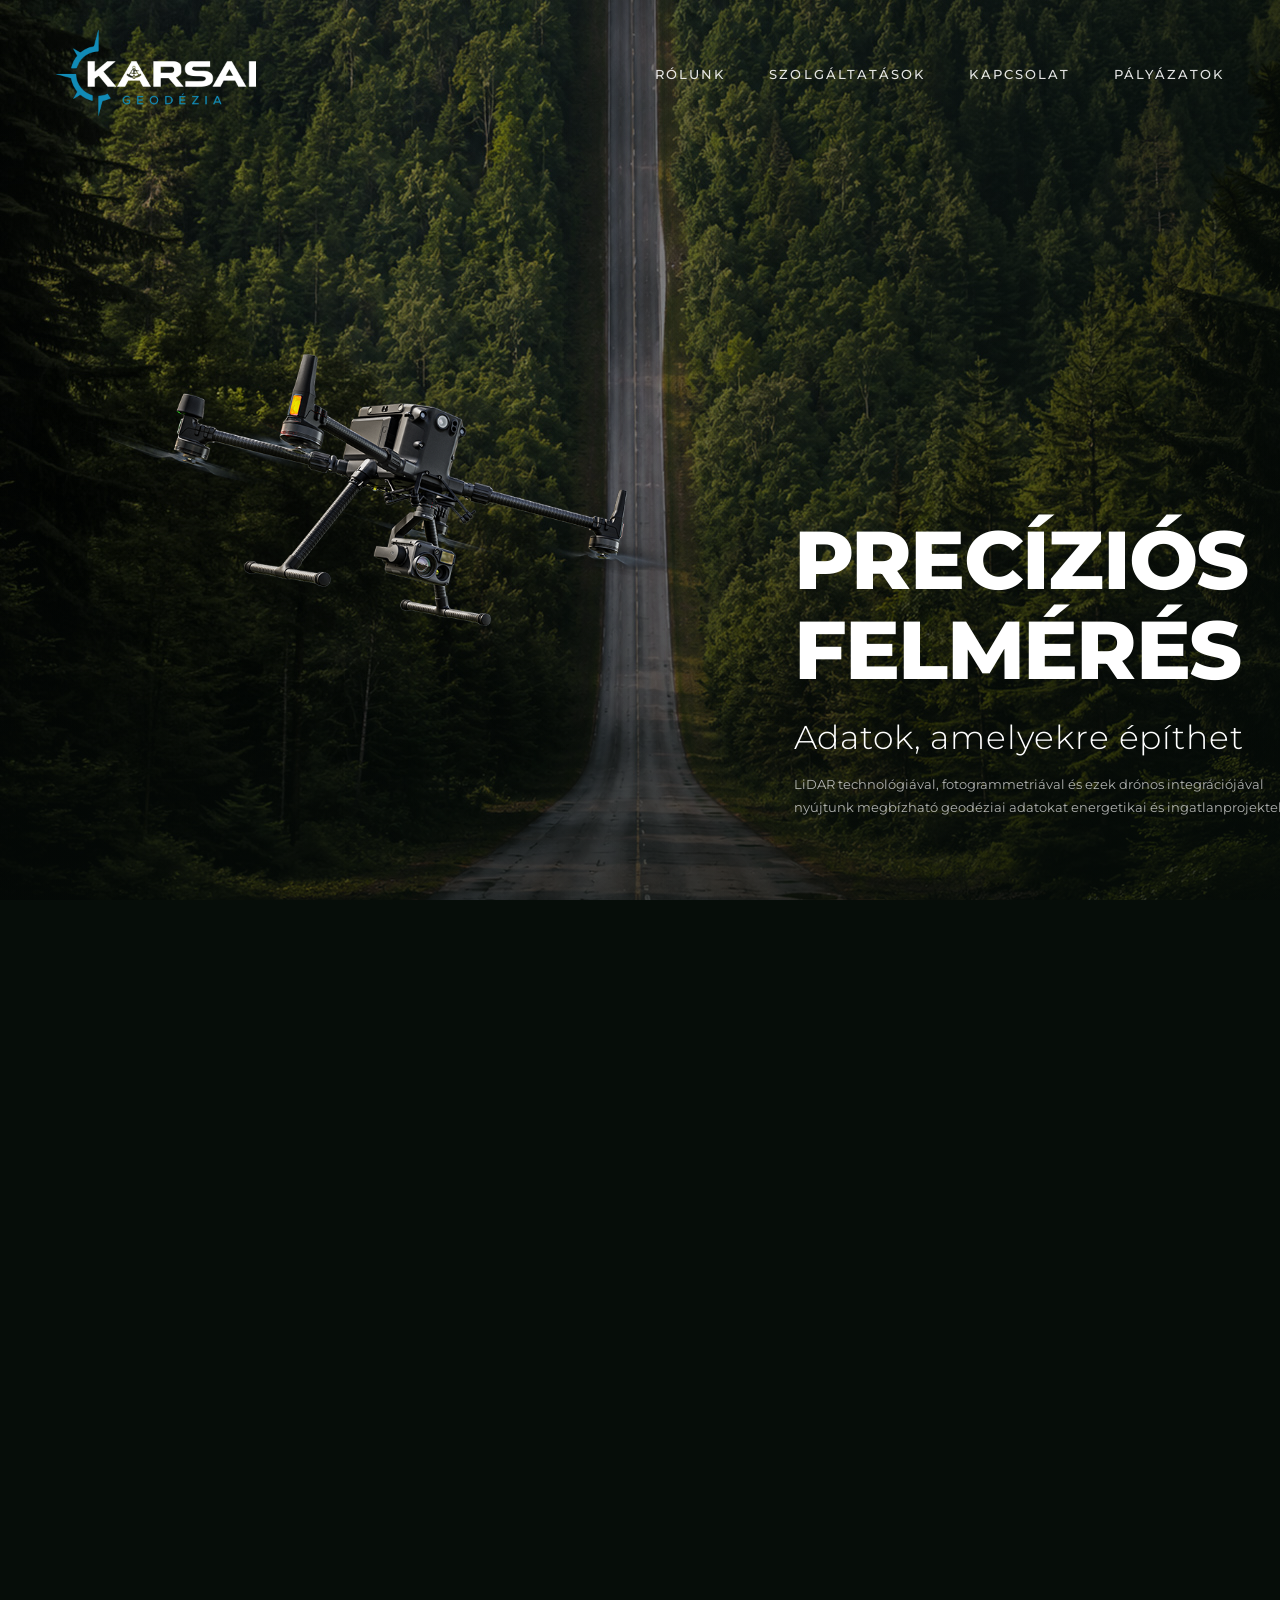
==== index.html @ 7d672187 "Aloldalak, pályázatok oldal és EU infoblokk hozzáadása - 7 szolgáltatási aloldal (klasszikus földmér" ====
<!DOCTYPE html>
<html lang="hu">
<head>
    <meta charset="UTF-8">
    <meta name="viewport" content="width=device-width, initial-scale=1.0">
    <title>KG Geodézia</title>
    <link rel="preconnect" href="https://fonts.googleapis.com">
    <link rel="preconnect" href="https://fonts.gstatic.com" crossorigin>
    <link href="https://fonts.googleapis.com/css2?family=Montserrat:wght@300;400;500;600;700;800;900&display=swap" rel="stylesheet">
    <link rel="stylesheet" href="style.css">
</head>
<body>

<!-- Mobil menü overlay -->
<div id="mobile-menu">
    <ul class="mobile-links">
        <li><a href="#welcome" onclick="closeMenu()">Rólunk</a></li>
        <li><a href="#services" onclick="closeMenu()">Szolgáltatások</a></li>
        <li><a href="#contact" onclick="closeMenu()">Kapcsolat</a></li>
        <li><a href="palyazatok.html" onclick="closeMenu()">Pályázatok</a></li>
    </ul>
    <div class="mobile-menu-line"></div>
</div>

<section id="hero">
    <img src="hero-bg.jpg" alt="Erdei út" class="hero-bg">
    <div class="hero-overlay"></div>

    <!-- Navigáció -->
    <nav id="site-nav">
        <img src="KG-logo-light.png" alt="KG Geodézia" class="logo-img">
        <ul class="nav-links">
            <li><a href="#welcome">Rólunk</a></li>
            <li><a href="#services">Szolgáltatások</a></li>
            <li><a href="#contact">Kapcsolat</a></li>
            <li><a href="palyazatok.html">Pályázatok</a></li>
        </ul>
        <button id="hamburger" aria-label="Menü megnyitása">
            <span></span>
            <span></span>
            <span></span>
        </button>
    </nav>

    <!-- Tartalom -->
    <div class="hero-content">

        <!-- Felül / bal: drón -->
        <div class="hero-left">
            <div class="drone-enter">
                <div class="drone-hover">
                    <img src="dron.png" alt="Geodéziai drón" class="drone-img">
                </div>
            </div>
        </div>

        <!-- Alul / jobb: szöveg -->
        <div class="hero-right">
            <h1 class="hero-title">PRECÍZIÓS<br>FELMÉRÉS</h1>
            <p class="hero-subtitle">Adatok, amelyekre építhet</p>
            <p class="hero-desc">LiDAR technológiával, fotogrammetriával és ezek drónos integrációjával nyújtunk megbízható geodéziai adatokat energetikai és ingatlanprojektekhez</p>
        </div>

    </div>
</section>

<!-- Köszöntő sáv -->
<section id="welcome">
    <div class="welcome-inner">
        <h2 class="welcome-title">Üdvözöljük a Karsai Geodézia Kft. honlapján!</h2>
        <div class="welcome-accent"></div>
        <p class="welcome-subtitle">Pontosság, megbízhatóság, szakértelem a geodézia szolgálatában</p>
        <div class="welcome-cols">
            <div class="welcome-col">
                <p>Cégünk teljes körű geodéziai szolgáltatásokat nyújt magánszemélyek, vállalkozások és önkormányzatok számára. Legyen szó tervezési alaptérkép készítéséről, kitűzési feladatokról, területrendezésről vagy bármilyen földmérési munkáról, tapasztalt szakembereink korszerű eszközparkkal, naprakész szaktudással és kiemelt precizitással állnak ügyfeleink rendelkezésére.</p>
            </div>
            <div class="welcome-col">
                <p>Több éves szakmai tapasztalatunkkal arra törekszünk, hogy minden projekt már az első pillanattól biztos és pontos alapokra épülhessen. Hiszünk a megbízható, átlátható együttműködésben, és abban, hogy a gondosan előkészített geodéziai munka a sikeres beruházások egyik legfontosabb alappillére.</p>
            </div>
        </div>
    </div>
</section>

<!-- Szolgáltatások szekció -->
<section id="services">

    <!-- LiDAR parallax hero -->
    <div class="srv-lidar-hero">
        <div class="srv-inner">
            <span class="srv-label">Szolgáltatásaink</span>
            <h2 class="srv-title">Precíziós adatok,<br>minden projekthez</h2>
            <span class="lidar-badge">
                <svg viewBox="0 0 16 16" width="12" height="12" fill="none" stroke="currentColor" stroke-width="1.5">
                    <circle cx="8" cy="8" r="2" fill="currentColor"/>
                    <path d="M3.5 8 A4.5 4.5 0 0 1 12.5 8" stroke-linecap="round"/>
                    <path d="M1 8 A7 7 0 0 1 15 8" stroke-linecap="round"/>
                </svg>
                Kiemelt technológia
            </span>
            <h3 class="lidar-hero-title">3D LiDAR Szkennelés<br>& Fotogrammetria</h3>
            <div class="lidar-accent"></div>
            <p class="lidar-hero-desc">Drónos és statikus pontfelhő-felvételezéssel, fotogrammetriával korszerű, mérhető és feldolgozható téradatokat állítunk elő — terepi helyszíntől a komplex infrastruktúráig.</p>
        </div>
    </div>

    <!-- 10 LiDAR szolgáltatás -->
    <div class="srv-lidar-items">
        <div class="srv-inner">
            <div class="lidar-items-grid">

                <div class="lidar-item">
                    <span class="lidar-item-icon"><svg viewBox="0 0 20 20" width="20" height="20" fill="none" stroke="currentColor" stroke-width="1.6" stroke-linecap="round" stroke-linejoin="round"><polyline points="1,17 5,8 9,12 13,5 19,17"/><line x1="1" y1="17" x2="19" y2="17"/></svg></span>
                    <div><div class="lidar-item-title">Terepmodellek előállítása</div><div class="lidar-item-desc">Pontfelhőből generált digitális felszín- és terepmodellek tervezési, vízgazdálkodási és napelemes projektekhez.</div></div>
                </div>

                <div class="lidar-item">
                    <span class="lidar-item-icon"><svg viewBox="0 0 20 20" width="20" height="20" fill="none" stroke="currentColor" stroke-width="1.6" stroke-linecap="round" stroke-linejoin="round"><path d="M10 2 L18 6.5 L18 13.5 L10 18 L2 13.5 L2 6.5 Z"/><line x1="10" y1="2" x2="10" y2="18"/><line x1="2" y1="6.5" x2="18" y2="6.5"/></svg></span>
                    <div><div class="lidar-item-title">Térfogatszámítások</div><div class="lidar-item-desc">Kitermelési gödrök, depóniák és töltések pontos mennyiségi kimutatása ismételt drónos felvételezéssel.</div></div>
                </div>

                <div class="lidar-item">
                    <span class="lidar-item-icon"><svg viewBox="0 0 20 20" width="20" height="20" fill="none" stroke="currentColor" stroke-width="1.6" stroke-linecap="round"><line x1="3" y1="4" x2="3" y2="16"/><line x1="17" y1="4" x2="17" y2="16"/><path d="M3 10 C7 5, 13 15, 17 10"/></svg></span>
                    <div><div class="lidar-item-title">Légvezetékek belógásának vizsgálata</div><div class="lidar-item-desc">Tető- és földfelszín felmérés napelemes rendszerekhez</div></div>
                </div>

                <div class="lidar-item">
                    <span class="lidar-item-icon"><svg viewBox="0 0 20 20" width="20" height="20" fill="none" stroke="currentColor" stroke-width="1.6" stroke-linecap="round" stroke-linejoin="round"><path d="M2 18 V8 L10 3 L18 8 V18 H2Z"/><polyline points="7,18 7,12 13,12 13,18"/></svg></span>
                    <div><div class="lidar-item-title">BIM modellek alapjainak szkennelése</div><div class="lidar-item-desc">Épületek és infrastruktúra szkennelése az építési információs modellezéshez szükséges adatokkal.</div></div>
                </div>

                <div class="lidar-item">
                    <span class="lidar-item-icon"><svg viewBox="0 0 20 20" width="20" height="20" fill="none" stroke="currentColor" stroke-width="1.6" stroke-linecap="round"><rect x="2" y="2" width="16" height="16" rx="1"/><line x1="2" y1="10" x2="18" y2="10"/><line x1="10" y1="10" x2="10" y2="18"/></svg></span>
                    <div><div class="lidar-item-title">Beltéri térszkennelés</div><div class="lidar-item-desc">Helyiségek, folyosók és műszaki terek precíz digitális rögzítése felújítási és dokumentációs célokra.</div></div>
                </div>

                <div class="lidar-item">
                    <span class="lidar-item-icon"><svg viewBox="0 0 20 20" width="20" height="20" fill="none" stroke="currentColor" stroke-width="1.6" stroke-linecap="round" stroke-linejoin="round"><polygon points="10,2 18,6.5 10,11 2,6.5"/><polyline points="2,13 10,17.5 18,13"/></svg></span>
                    <div><div class="lidar-item-title">Digitális iker létrehozása</div><div class="lidar-item-desc">Infrastruktúra vagy terepelem virtuális adatmodellje, amely valós állapotát tükrözi folyamatos monitorozáshoz.</div></div>
                </div>

                <div class="lidar-item">
                    <span class="lidar-item-icon"><svg viewBox="0 0 20 20" width="20" height="20" fill="currentColor"><circle cx="4" cy="10" r="1.3"/><circle cx="7" cy="6" r="1.3"/><circle cx="10" cy="13" r="1.3"/><circle cx="13" cy="4" r="1.3"/><circle cx="16" cy="10" r="1.3"/><circle cx="6" cy="15" r="1.3"/><circle cx="15" cy="15" r="1.3"/><circle cx="11" cy="8" r="1.3"/></svg></span>
                    <div><div class="lidar-item-title">Pontfelhők szolgáltatása</div><div class="lidar-item-desc">Nyers és feldolgozott pontfelhő-adatok átadása LAS, LAZ, E57 vagy más szabványos formátumban.</div></div>
                </div>

                <div class="lidar-item">
                    <span class="lidar-item-icon"><svg viewBox="0 0 20 20" width="20" height="20" fill="none" stroke="currentColor" stroke-width="1.6" stroke-linecap="round"><path d="M10 18 V9 C10 4 3 2 3 2 C3 7 10 9 10 9"/><path d="M10 9 C10 4 17 2 17 2 C17 7 10 9 10 9"/></svg></span>
                    <div><div class="lidar-item-title">Kertek, udvarok digitalizálása</div><div class="lidar-item-desc">Kültéri terek részletes 3D digitalizálása kerttervezési és tájrendezési projektek számára.</div></div>
                </div>

                <div class="lidar-item">
                    <span class="lidar-item-icon"><svg viewBox="0 0 20 20" width="20" height="20" fill="none" stroke="currentColor" stroke-width="1.6" stroke-linecap="round"><rect x="2" y="12" width="16" height="6" rx="1"/><line x1="6" y1="12" x2="6" y2="18"/><line x1="10" y1="12" x2="10" y2="18"/><line x1="14" y1="12" x2="14" y2="18"/><circle cx="10" cy="6" r="2.5"/><line x1="10" y1="1" x2="10" y2="3"/><line x1="15.5" y1="3" x2="14" y2="4.5"/><line x1="4.5" y1="3" x2="6" y2="4.5"/></svg></span>
                    <div><div class="lidar-item-title">Klasszikus földmérési szolgáltatások</div><div class="lidar-item-desc">Tetőgeometria és dőlésszög-analízis napelemes rendszer optimális elhelyezéséhez és beépíthetőségi vizsgálathoz.</div></div>
                </div>

                <div class="lidar-item">
                    <span class="lidar-item-icon"><svg viewBox="0 0 20 20" width="20" height="20" fill="none" stroke="currentColor" stroke-width="1.6" stroke-linecap="round"><rect x="2" y="2" width="7" height="7"/><rect x="11" y="2" width="7" height="7"/><rect x="2" y="11" width="7" height="7"/><rect x="11" y="11" width="7" height="7"/></svg></span>
                    <div><div class="lidar-item-title">Fotogrammetriai ortomozaikok</div><div class="lidar-item-desc">Légifelvételekből készített georeferált, nagy felbontású ortofotó-mozaikok terepi és tervezési alkalmazásokhoz.</div></div>
                </div>

            </div>
        </div>
    </div>

    <!-- Klasszikus földmérési szolgáltatások -->
    <div class="srv-classic">
        <div class="srv-inner">
            <div class="classic-header">
                <h3 class="classic-title">Klasszikus földmérési szolgáltatások</h3>
            </div>
            <div class="classic-grid">
                <a href="tervezesi-alapterkep.html" class="classic-card"><div class="classic-card-num">01</div><div class="classic-card-title">Tervezési alaptérkép készítése</div></a>
                <a href="foldmeresi-vazrajzok.html" class="classic-card"><div class="classic-card-num">02</div><div class="classic-card-title">Földmérési vázrajzok készítése</div></a>
                <a href="megvalosulasi-terkepek.html" class="classic-card"><div class="classic-card-num">03</div><div class="classic-card-title">Megvalósulási térképek készítése</div></a>
                <a href="mernokgeodezia.html" class="classic-card"><div class="classic-card-num">04</div><div class="classic-card-title">Mérnökgeodézia</div></a>
                <a href="kozmuvek-kituzes.html" class="classic-card"><div class="classic-card-num">05</div><div class="classic-card-title">Közművek kitűzése, felmérése</div></a>
                <a href="utak-kituzes.html" class="classic-card"><div class="classic-card-num">06</div><div class="classic-card-title">Utak kitűzése</div></a>
                <a href="alapponthalo.html" class="classic-card"><div class="classic-card-num">07</div><div class="classic-card-title">Geodéziai alapponthálózatok létesítése</div></a>
            </div>
        </div>
    </div>

</section>

<!-- Kapcsolat szekció -->
<section id="contact">

    <div class="contact-top">
        <div class="contact-inner">

            <!-- Bal: szöveges rész -->
            <div class="contact-text">
                <span class="contact-label">Kapcsolat</span>
                <h2 class="contact-title">Keressen minket<br>bizalommal!</h2>
                <p class="contact-lead">Legyen szó egyszerű kérdésről vagy összetett geodéziai feladatról — szakembereink készséggel állnak rendelkezésére. Minden megkeresésre személyesen válaszolunk.</p>
                <div class="contact-details">
                    <div class="contact-detail-item">
                        <span class="contact-detail-icon">
                            <svg viewBox="0 0 20 20" width="18" height="18" fill="none" stroke="currentColor" stroke-width="1.6" stroke-linecap="round" stroke-linejoin="round">
                                <path d="M6.5 2H4a2 2 0 0 0-2 2v.5C2 12 8 18 15.5 18H16a2 2 0 0 0 2-2v-2.5a.5.5 0 0 0-.5-.5l-3.5-1a.5.5 0 0 0-.5.1l-1.6 1.6a11 11 0 0 1-4.6-4.6L9 7.5a.5.5 0 0 0 .1-.5L8 3.5A.5.5 0 0 0 7.5 3L6.5 2z"/>
                            </svg>
                        </span>
                        <div>
                            <div class="contact-detail-label">Telefon</div>
                            <div class="contact-detail-value">
                                Karsai István: <a href="tel:+36303032909" style="color:inherit;text-decoration:none;">+36 30 303 2909</a><br>
                                Ifj. Karsai István: <a href="tel:+36303694710" style="color:inherit;text-decoration:none;">+36 30 369 4710</a>
                            </div>
                        </div>
                    </div>
                    <div class="contact-detail-item">
                        <span class="contact-detail-icon">
                            <svg viewBox="0 0 20 20" width="18" height="18" fill="none" stroke="currentColor" stroke-width="1.6" stroke-linecap="round" stroke-linejoin="round">
                                <path d="M10 2C7.2 2 5 4.2 5 7c0 4.5 5 11 5 11s5-6.5 5-11c0-2.8-2.2-5-5-5z"/>
                                <circle cx="10" cy="7" r="1.8"/>
                            </svg>
                        </span>
                        <div>
                            <div class="contact-detail-label">Cím</div>
                            <div class="contact-detail-value">4400 Nyíregyháza,<br>Budai Nagy Antal utca 19.</div>
                        </div>
                    </div>
                    <div class="contact-detail-item">
                        <span class="contact-detail-icon">
                            <svg viewBox="0 0 20 20" width="18" height="18" fill="none" stroke="currentColor" stroke-width="1.6" stroke-linecap="round" stroke-linejoin="round">
                                <rect x="2" y="4" width="16" height="13" rx="2"/>
                                <polyline points="2,4 10,12 18,4"/>
                            </svg>
                        </span>
                        <div>
                            <div class="contact-detail-label">E-mail</div>
                            <div class="contact-detail-value">karsai.geodezia@gmail.com</div>
                        </div>
                    </div>
                </div>
            </div>

            <!-- Jobb: form -->
            <div class="contact-form-wrap">
                <form class="contact-form" id="contactForm" novalidate>
                    <div class="form-group">
                        <label for="contactName">Neve</label>
                        <input type="text" id="contactName" name="name" placeholder="Kovács János" required>
                    </div>
                    <div class="form-group">
                        <label for="contactEmail">E-mail cím</label>
                        <input type="email" id="contactEmail" name="email" placeholder="kovacs@email.hu" required>
                    </div>
                    <div class="form-group">
                        <label for="contactMessage">Üzenet</label>
                        <textarea id="contactMessage" name="message" rows="5" placeholder="Írja le kérdését vagy feladatát röviden…" required></textarea>
                    </div>
                    <button type="submit" class="form-submit">
                        <span class="form-submit-text">Üzenet küldése</span>
                        <svg viewBox="0 0 20 20" width="16" height="16" fill="none" stroke="currentColor" stroke-width="2" stroke-linecap="round" stroke-linejoin="round">
                            <line x1="3" y1="10" x2="17" y2="10"/>
                            <polyline points="12,5 17,10 12,15"/>
                        </svg>
                    </button>
                    <div class="form-success" id="formSuccess">
                        <svg viewBox="0 0 20 20" width="20" height="20" fill="none" stroke="#1F92BB" stroke-width="2" stroke-linecap="round" stroke-linejoin="round">
                            <circle cx="10" cy="10" r="8"/>
                            <polyline points="6,10 9,13 14,7"/>
                        </svg>
                        Köszönjük! Hamarosan felvesszük Önnel a kapcsolatot.
                    </div>
                </form>
            </div>

        </div>
    </div>

    <!-- Teljes szélességű térkép -->
    <div class="contact-map">
        <iframe
            src="https://maps.google.com/maps?q=Budai+Nagy+Antal+utca+19,+Ny%C3%ADregyh%C3%A1za+4400&hl=hu&z=16&output=embed"
            width="100%"
            height="420"
            style="border:0;"
            allowfullscreen=""
            loading="lazy"
            referrerpolicy="no-referrer-when-downgrade"
            title="Karsai Geodézia helyszín">
        </iframe>
    </div>

</section>

<script>
    const hamburger = document.getElementById('hamburger');
    const menu = document.getElementById('mobile-menu');

    hamburger.addEventListener('click', () => {
        const isOpen = menu.classList.contains('open');
        if (isOpen) {
            closeMenu();
        } else {
            menu.classList.add('open');
            hamburger.classList.add('open');
            hamburger.setAttribute('aria-label', 'Menü bezárása');
            document.body.style.overflow = 'hidden';
        }
    });

    function closeMenu() {
        menu.classList.remove('open');
        hamburger.classList.remove('open');
        hamburger.setAttribute('aria-label', 'Menü megnyitása');
        document.body.style.overflow = '';
    }

    // Scroll-triggered animáció a welcome sávhoz
    const welcomeSection = document.getElementById('welcome');
    const observer = new IntersectionObserver((entries) => {
        entries.forEach(entry => {
            if (entry.isIntersecting) {
                entry.target.classList.add('is-visible');
                observer.unobserve(entry.target);
            }
        });
    }, { threshold: 0.15 });

    observer.observe(welcomeSection);

    // Services szekció observer
    const servicesSection = document.getElementById('services');
    const servicesObserver = new IntersectionObserver((entries) => {
        entries.forEach(entry => {
            if (entry.isIntersecting) {
                entry.target.classList.add('is-visible');
                servicesObserver.unobserve(entry.target);
            }
        });
    }, { threshold: 0.08 });
    servicesObserver.observe(servicesSection);

    // LiDAR items observer
    const lidarItems = servicesSection.querySelector('.srv-lidar-items');
    const lidarObserver = new IntersectionObserver((entries) => {
        entries.forEach(entry => {
            if (entry.isIntersecting) {
                entry.target.classList.add('is-visible');
                lidarObserver.unobserve(entry.target);
            }
        });
    }, { threshold: 0.1 });
    lidarObserver.observe(lidarItems);

    // Klasszikus szolgáltatások observer
    const srvClassic = servicesSection.querySelector('.srv-classic');
    const classicObserver = new IntersectionObserver((entries) => {
        entries.forEach(entry => {
            if (entry.isIntersecting) {
                entry.target.classList.add('is-visible');
                classicObserver.unobserve(entry.target);
            }
        });
    }, { threshold: 0.15 });
    classicObserver.observe(srvClassic);

    // Kapcsolat szekció observer
    const contactSection = document.getElementById('contact');
    const contactObserver = new IntersectionObserver((entries) => {
        entries.forEach(entry => {
            if (entry.isIntersecting) {
                entry.target.classList.add('is-visible');
                contactObserver.unobserve(entry.target);
            }
        });
    }, { threshold: 0.1 });
    contactObserver.observe(contactSection);

    // Form küldés
    document.getElementById('contactForm').addEventListener('submit', function(e) {
        e.preventDefault();
        const btn = this.querySelector('.form-submit');
        btn.disabled = true;
        btn.querySelector('.form-submit-text').textContent = 'Küldés…';
        setTimeout(() => {
            this.querySelector('#formSuccess').classList.add('show');
            btn.style.display = 'none';
        }, 600);
    });
</script>

<!-- Footer -->

<!-- Kedvezményezetti infoblokk -->
<div class="eu-infoblokk-sav">
    <div class="eu-infoblokk-inner">
        <a href="https://palyazat.gov.hu" target="_blank" rel="noopener noreferrer">
            <img src="kedvezmenyezetti-infoblokk-keretes.jpg" alt="Széchenyi Terv Plusz – Kedvezményezetti infoblokk">
        </a>
        <div class="eu-infoblokk-data">
            <div class="eu-infoblokk-row">
                <span class="eu-infoblokk-row-label">Kedvezményezett neve</span>
                <span class="eu-infoblokk-row-value">KARSAI GEODÉZIA Korlátolt Felelősségű Társaság</span>
            </div>
            <div class="eu-infoblokk-row">
                <span class="eu-infoblokk-row-label">Projekt címe</span>
                <span class="eu-infoblokk-row-value">„Vállalkozásfejlesztés geodézia területen"</span>
            </div>
            <div class="eu-infoblokk-row">
                <span class="eu-infoblokk-row-label">Szerződött támogatás összege</span>
                <span class="eu-infoblokk-row-value">7 220 570 Ft</span>
            </div>
            <div class="eu-infoblokk-row">
                <span class="eu-infoblokk-row-label">Tervezett befejezési dátum</span>
                <span class="eu-infoblokk-row-value">2026. december 31.</span>
            </div>
            <div class="eu-infoblokk-row">
                <span class="eu-infoblokk-row-label">Projekt azonosító száma</span>
                <span class="eu-infoblokk-row-value">GINOP_PLUSZ-1.2.4-25-2025-00905</span>
            </div>
        </div>
        <a href="palyazatok.html" class="eu-infoblokk-btn">
            További információk a projektről
        </a>
    </div>
</div>
<footer id="site-footer">
    <div class="footer-main">
        <div class="footer-inner">

            <!-- Logó + tagline -->
            <div class="footer-brand">
                <img src="KG-logo-light.png" alt="KG Geodézia" class="footer-logo">
                <p class="footer-tagline">Precíziós geodéziai szolgáltatások<br>megbízható szakértelemmel.</p>
                <div class="footer-accent-line"></div>
            </div>

            <!-- Navigáció -->
            <div class="footer-col">
                <h4 class="footer-col-title">Oldalak</h4>
                <ul class="footer-nav">
                    <li><a href="#welcome">Rólunk</a></li>
                    <li><a href="#services">Szolgáltatások</a></li>
                    <li><a href="#contact">Kapcsolat</a></li>
                    <li><a href="palyazatok.html">Pályázatok</a></li>
                </ul>
            </div>

            <!-- Kapcsolat -->
            <div class="footer-col">
                <h4 class="footer-col-title">Elérhetőség</h4>
                <ul class="footer-contact-list">
                    <li>
                        <svg viewBox="0 0 18 18" width="14" height="14" fill="none" stroke="currentColor" stroke-width="1.6" stroke-linecap="round" stroke-linejoin="round">
                            <path d="M9 2C6.5 2 4.5 4 4.5 6.5c0 4 4.5 9.5 4.5 9.5s4.5-5.5 4.5-9.5C13.5 4 11.5 2 9 2z"/>
                            <circle cx="9" cy="6.5" r="1.5"/>
                        </svg>
                        <span>4400 Nyíregyháza,<br>Budai Nagy Antal u. 19.</span>
                    </li>
                    <li>
                        <svg viewBox="0 0 18 18" width="14" height="14" fill="none" stroke="currentColor" stroke-width="1.6" stroke-linecap="round" stroke-linejoin="round">
                            <rect x="2" y="4" width="14" height="11" rx="2"/>
                            <polyline points="2,4 9,11 16,4"/>
                        </svg>
                        <span>karsai.geodezia@gmail.com</span>
                    </li>
                </ul>
            </div>

        </div>
    </div>

    <!-- Copyright sáv -->
    <div class="footer-bottom">
        <div class="footer-inner">
            <span class="footer-copy">© 2026 Karsai Geodézia Kft. Minden jog fenntartva.</span>
            <span class="footer-copy-right">Precíziós mérés — megbízható eredmény</span>
        </div>
    </div>
</footer>

</body>
</html>
---- style.css ----
/* ============================================================
   KG Geodézia — style.css
   ID-alapú CSS scoping, expanded stílus
   ============================================================ */


/* ─── RESET & GLOBAL ─── */

*,
*::before,
*::after {
    box-sizing: border-box;
    margin: 0;
    padding: 0;
}

:root {
    --teal: #2496be;
    --white: #ffffff;
    --dark: #060d09;
}

html,
body {
    height: 100%;
    font-family: 'Montserrat', sans-serif;
    overflow-x: hidden;
    background: var(--dark);
}


/* ============================================================
   #mobile-menu
   ============================================================ */

#mobile-menu {
    position: fixed;
    inset: 0;
    z-index: 90;
    background: #152950;
    backdrop-filter: blur(16px);
    -webkit-backdrop-filter: blur(16px);
    display: flex;
    flex-direction: column;
    align-items: center;
    justify-content: center;
    transform: translateY(-100%);
    transition: transform 0.6s cubic-bezier(0.16, 1, 0.3, 1);
    pointer-events: none;
}

#mobile-menu.open {
    transform: translateY(0);
    pointer-events: auto;
}

#mobile-menu .mobile-links {
    list-style: none;
    text-align: center;
}

#mobile-menu .mobile-links li {
    opacity: 0;
    transform: translateY(22px);
    transition: opacity 0.45s ease,
                transform 0.45s cubic-bezier(0.16, 1, 0.3, 1);
}

#mobile-menu.open .mobile-links li:nth-child(1) {
    opacity: 1;
    transform: translateY(0);
    transition-delay: 0.22s;
}

#mobile-menu.open .mobile-links li:nth-child(2) {
    opacity: 1;
    transform: translateY(0);
    transition-delay: 0.32s;
}

#mobile-menu.open .mobile-links li:nth-child(3) {
    opacity: 1;
    transform: translateY(0);
    transition-delay: 0.42s;
}

#mobile-menu .mobile-links a {
    display: block;
    color: var(--white);
    text-decoration: none;
    font-size: 32px;
    font-weight: 700;
    letter-spacing: 0.08em;
    text-transform: uppercase;
    padding: 18px 0;
    transition: color 0.2s;
}

#mobile-menu .mobile-links a:hover {
    color: var(--teal);
}

#mobile-menu .mobile-menu-line {
    width: 40px;
    height: 2px;
    background: var(--teal);
    margin: 32px auto 0;
    opacity: 0;
    transform: scaleX(0);
    transition: opacity 0.3s,
                transform 0.5s cubic-bezier(0.16, 1, 0.3, 1);
    transition-delay: 0.52s;
}

#mobile-menu.open .mobile-menu-line {
    opacity: 1;
    transform: scaleX(1);
}


/* ============================================================
   #site-nav
   ============================================================ */

#site-nav {
    position: absolute;
    top: 0;
    left: 0;
    right: 0;
    z-index: 100;
    display: flex;
    align-items: center;
    justify-content: space-between;
    padding: 30px 56px;
}

#site-nav .logo-img {
    width: 200px;
    height: auto;
    display: block;
    position: relative;
    z-index: 110;
}

#site-nav .nav-links {
    list-style: none;
    display: flex;
    gap: 44px;
}

#site-nav .nav-links a {
    color: var(--white);
    text-decoration: none;
    font-weight: 500;
    font-size: 13px;
    letter-spacing: 0.16em;
    text-transform: uppercase;
    opacity: 0.88;
    transition: opacity 0.25s, color 0.25s;
    position: relative;
}

#site-nav .nav-links a::after {
    content: '';
    position: absolute;
    left: 0;
    right: 0;
    bottom: -4px;
    height: 1.5px;
    background: var(--teal);
    transform: scaleX(0);
    transform-origin: left;
    transition: transform 0.3s cubic-bezier(0.22, 1, 0.36, 1);
}

#site-nav .nav-links a:hover {
    opacity: 1;
}

#site-nav .nav-links a:hover::after {
    transform: scaleX(1);
}

#hamburger {
    display: none;
    flex-direction: column;
    justify-content: center;
    width: 36px;
    height: 36px;
    cursor: pointer;
    background: none;
    border: none;
    padding: 4px;
    position: relative;
    z-index: 110;
}

#hamburger span {
    display: block;
    width: 28px;
    height: 2px;
    background: var(--white);
    border-radius: 2px;
    transition: transform 0.38s cubic-bezier(0.22, 1, 0.36, 1),
                opacity 0.25s ease;
    transform-origin: center;
}

#hamburger span:nth-child(1) {
    margin-bottom: 7px;
}

#hamburger span:nth-child(3) {
    margin-top: 7px;
}

#hamburger.open span:nth-child(1) {
    transform: translateY(9px) rotate(45deg);
}

#hamburger.open span:nth-child(2) {
    opacity: 0;
    transform: scaleX(0.3);
}

#hamburger.open span:nth-child(3) {
    transform: translateY(-9px) rotate(-45deg);
}


/* ============================================================
   #hero
   ============================================================ */

#hero {
    position: relative;
    width: 100%;
    height: 100vh;
    min-height: 600px;
    overflow: hidden;
}

#hero .hero-bg {
    position: absolute;
    inset: 0;
    width: 100%;
    height: 100%;
    object-fit: cover;
    object-position: center 25%;
}

#hero .hero-overlay {
    position: absolute;
    inset: 0;
    background:
        linear-gradient(
            to bottom,
            rgba(6, 13, 9, 0.15) 0%,
            rgba(6, 13, 9, 0.10) 55%,
            rgba(6, 13, 9, 0.55) 100%
        ),
        linear-gradient(
            to right,
            rgba(6, 13, 9, 0.20) 0%,
            rgba(6, 13, 9, 0.30) 40%,
            rgba(6, 13, 9, 0.62) 100%
        );
}

#hero .hero-content {
    position: absolute;
    inset: 0;
    display: flex;
    align-items: stretch;
}

#hero .hero-left {
    flex: 0 0 50%;
    display: flex;
    align-items: center;
    padding: 80px 24px 0 56px;
}

#hero .drone-enter {
    animation: droneSlideIn 1.4s cubic-bezier(0.16, 1, 0.3, 1) 0.5s both;
}

#hero .drone-hover {
    animation: droneFloat 7s ease-in-out 1.9s infinite;
}

#hero .drone-img {
    width: clamp(380px, 52vw, 720px);
    display: block;
    filter: drop-shadow(0 30px 60px rgba(0, 0, 0, 0.65));
}

#hero .hero-right {
    flex: 0 0 50%;
    display: flex;
    flex-direction: column;
    justify-content: flex-end;
    padding: 0 56px clamp(48px, 9vh, 100px) 48px;
}

#hero .hero-title {
    font-size: clamp(50px, 6.4vw, 92px);
    font-weight: 800;
    line-height: 1.1;
    letter-spacing: -0.02em;
    color: var(--white);
    text-transform: uppercase;
    margin-bottom: 22px;
    animation: textFadeUp 0.85s cubic-bezier(0.16, 1, 0.3, 1) 0.3s both;
}

#hero .hero-subtitle {
    font-size: clamp(22px, 2.6vw, 36px);
    font-weight: 300;
    color: var(--white);
    letter-spacing: 0.025em;
    margin-bottom: 16px;
    animation: textFadeUp 0.85s cubic-bezier(0.16, 1, 0.3, 1) 0.52s both;
}

#hero .hero-desc {
    font-size: 13px;
    font-weight: 400;
    line-height: 1.78;
    color: rgba(255, 255, 255, 0.68);
    max-width: 520px;
    animation: textFadeUp 0.85s cubic-bezier(0.16, 1, 0.3, 1) 0.74s both;
}


/* ─── KEYFRAMES ─── */

@keyframes droneSlideIn {
    from {
        opacity: 0;
        transform: translateX(-110px) translateY(24px);
    }
    to {
        opacity: 1;
        transform: translateX(0) translateY(0);
    }
}

@keyframes droneSlideInTop {
    from {
        opacity: 0;
        transform: translateY(-90px);
    }
    to {
        opacity: 1;
        transform: translateY(0);
    }
}

@keyframes droneFloat {
    0%   { transform: translateY(0px)   rotate(0deg)    scale(1.000); }
    14%  { transform: translateY(-11px) rotate(-1.1deg) scale(1.007); }
    32%  { transform: translateY(-19px) rotate(0.4deg)  scale(1.004); }
    50%  { transform: translateY(-9px)  rotate(1.2deg)  scale(0.996); }
    68%  { transform: translateY(-16px) rotate(-0.6deg) scale(1.003); }
    85%  { transform: translateY(-6px)  rotate(0.8deg)  scale(0.998); }
    100% { transform: translateY(0px)   rotate(0deg)    scale(1.000); }
}

@keyframes textFadeUp {
    from {
        opacity: 0;
        transform: translateY(30px);
    }
    to {
        opacity: 1;
        transform: translateY(0);
    }
}

@keyframes textFadeUpMobile {
    from {
        opacity: 0;
        transform: translateY(40px);
    }
    to {
        opacity: 1;
        transform: translateY(0);
    }
}


/* ============================================================
   #welcome
   ============================================================ */

#welcome {
    background: #ffffff;
    padding: 96px 56px;
}

#welcome .welcome-inner {
    max-width: 1160px;
    margin: 0 auto;
}

#welcome .welcome-title {
    font-size: clamp(26px, 3.2vw, 46px);
    font-weight: 800;
    color: #1D3461;
    line-height: 1.15;
    letter-spacing: -0.01em;
    margin-bottom: 28px;
    clip-path: inset(0 100% 0 0);
    transition: clip-path 1.1s cubic-bezier(0.16, 1, 0.3, 1) 0.1s;
}

#welcome .welcome-accent {
    height: 3px;
    background: #1F92BB;
    width: 0;
    margin-bottom: 28px;
    border-radius: 2px;
    transition: width 0.9s cubic-bezier(0.16, 1, 0.3, 1) 0.55s;
}

#welcome .welcome-subtitle {
    font-size: clamp(15px, 1.5vw, 20px);
    font-weight: 500;
    color: #1F92BB;
    letter-spacing: 0.02em;
    line-height: 1.5;
    margin-bottom: 52px;
    opacity: 0;
    transform: translateY(22px);
    transition: opacity 0.8s ease 0.7s,
                transform 0.8s cubic-bezier(0.16, 1, 0.3, 1) 0.7s;
}

#welcome .welcome-cols {
    display: grid;
    grid-template-columns: 1fr 1fr;
    gap: 56px;
}

#welcome .welcome-col {
    opacity: 0;
    transition: opacity 0.9s ease,
                transform 0.9s cubic-bezier(0.16, 1, 0.3, 1);
}

#welcome .welcome-col:nth-child(1) {
    transform: translateX(-40px);
    transition-delay: 0.85s;
}

#welcome .welcome-col:nth-child(2) {
    transform: translateX(40px);
    transition-delay: 1.0s;
}

#welcome .welcome-col p {
    font-size: 15px;
    font-weight: 400;
    line-height: 1.85;
    color: #1D3461;
}

#welcome.is-visible .welcome-title {
    clip-path: inset(0 0% 0 0);
}

#welcome.is-visible .welcome-accent {
    width: 72px;
}

#welcome.is-visible .welcome-subtitle {
    opacity: 1;
    transform: translateY(0);
}

#welcome.is-visible .welcome-col {
    opacity: 1;
    transform: translateX(0);
}


/* ============================================================
   RESZPONZÍV
   ============================================================ */

@media (max-width: 760px) {

    /* Nav */
    #site-nav {
        padding: 22px 24px;
        z-index: 100;
    }

    #site-nav .logo-img {
        width: 150px;
    }

    #site-nav .nav-links {
        display: none;
    }

    #hamburger {
        display: flex;
    }

    /* Hero overlay */
    #hero .hero-overlay {
        background:
            linear-gradient(
                to bottom,
                rgba(6, 13, 9, 0.25) 0%,
                rgba(6, 13, 9, 0.15) 40%,
                rgba(6, 13, 9, 0.70) 100%
            ),
            rgba(6, 13, 9, 0.15);
    }

    /* Hero tartalom */
    #hero .hero-content {
        flex-direction: column;
        align-items: center;
        justify-content: space-between;
        padding-top: 80px;
        padding-bottom: 64px;
    }

    #hero .hero-left {
        flex: 1;
        width: 100%;
        justify-content: center;
        align-items: center;
        padding: 0;
    }

    #hero .drone-enter {
        animation-name: droneSlideInTop;
        animation-duration: 1.2s;
    }

    #hero .drone-img {
        width: min(92vw, 440px);
    }

    #hero .hero-right {
        flex: none;
        width: 100%;
        padding: 0 24px 28px;
        justify-content: flex-end;
    }

    #hero .hero-title {
        font-size: clamp(36px, 10vw, 56px);
        margin-bottom: 14px;
        animation-name: textFadeUpMobile;
        animation-delay: 0.5s;
    }

    #hero .hero-subtitle {
        font-size: clamp(16px, 4.5vw, 22px);
        margin-bottom: 12px;
        animation-name: textFadeUpMobile;
        animation-delay: 0.68s;
    }

    #hero .hero-desc {
        font-size: 12px;
        max-width: 100%;
        animation-name: textFadeUpMobile;
        animation-delay: 0.86s;
    }

    /* Welcome */
    #welcome {
        padding: 64px 24px;
    }

    #welcome .welcome-cols {
        grid-template-columns: 1fr;
        gap: 32px;
    }

    #welcome .welcome-col:nth-child(1),
    #welcome .welcome-col:nth-child(2) {
        transform: translateY(28px);
        transition-delay: 0.85s;
    }

    #welcome .welcome-col:nth-child(2) {
        transition-delay: 1.0s;
    }

    #welcome.is-visible .welcome-col {
        transform: translateY(0);
    }
}


/* ============================================================
   #services
   ============================================================ */

#services {
    background: #0f1e36;
    width: 100%;
}

/* ─── Belső konténer ─── */

#services .srv-inner {
    max-width: 1160px;
    margin: 0 auto;
    padding: 0 56px;
}

/* ─── LiDAR parallax hero ─── */

#services .srv-label {
    display: block;
    font-size: 11px;
    font-weight: 600;
    letter-spacing: 0.24em;
    text-transform: uppercase;
    color: #1F92BB;
    margin-bottom: 14px;
    opacity: 0;
    transition: opacity 0.6s ease 0.1s;
}

#services .srv-title {
    font-size: clamp(28px, 3.6vw, 50px);
    font-weight: 800;
    color: #ffffff;
    line-height: 1.1;
    letter-spacing: -0.02em;
    margin-bottom: 96px;
    clip-path: inset(0 100% 0 0);
    transition: clip-path 1.1s cubic-bezier(0.16, 1, 0.3, 1) 0.25s;
}

#services .srv-lidar-hero {
    position: relative;
    background-image: url(szolg-bg.jpg);
    background-attachment: fixed;
    background-size: cover;
    background-position: center 40%;
    padding: 110px 0;
}

#services .srv-lidar-hero::before {
    content: '';
    position: absolute;
    inset: 0;
    background: rgba(9, 18, 36, 0.82);
}

#services .srv-lidar-hero .srv-inner {
    position: relative;
    z-index: 1;
}

#services .lidar-badge {
    display: inline-flex;
    align-items: center;
    gap: 7px;
    background: rgba(31, 146, 187, 0.2);
    border: 1px solid rgba(31, 146, 187, 0.5);
    color: #1F92BB;
    font-size: 10px;
    font-weight: 600;
    letter-spacing: 0.2em;
    text-transform: uppercase;
    padding: 7px 16px;
    border-radius: 20px;
    margin-bottom: 28px;
    opacity: 0;
    transform: translateY(16px);
    transition: opacity 0.7s ease,
                transform 0.7s cubic-bezier(0.16, 1, 0.3, 1);
}

#services .lidar-hero-title {
    font-size: clamp(30px, 4.2vw, 62px);
    font-weight: 800;
    color: #ffffff;
    line-height: 1.08;
    letter-spacing: -0.02em;
    margin-bottom: 24px;
    max-width: 720px;
    opacity: 0;
    transform: translateY(24px);
    transition: opacity 0.85s ease 0.15s,
                transform 0.85s cubic-bezier(0.16, 1, 0.3, 1) 0.15s;
}

#services .lidar-accent {
    width: 0;
    height: 2px;
    background: #1F92BB;
    border-radius: 2px;
    margin-bottom: 24px;
    transition: width 0.9s cubic-bezier(0.16, 1, 0.3, 1) 0.45s;
}

#services .lidar-hero-desc {
    font-size: clamp(14px, 1.3vw, 17px);
    font-weight: 300;
    line-height: 1.8;
    color: rgba(255, 255, 255, 0.65);
    max-width: 640px;
    opacity: 0;
    transform: translateY(20px);
    transition: opacity 0.8s ease 0.35s,
                transform 0.8s cubic-bezier(0.16, 1, 0.3, 1) 0.35s;
}

/* ─── 10 LiDAR szolgáltatás ─── */

#services .srv-lidar-items {
    padding: 80px 0;
    border-top: 1px solid rgba(255, 255, 255, 0.07);
}

#services .lidar-items-grid {
    display: grid;
    grid-template-columns: 1fr 1fr;
}

#services .lidar-item {
    display: flex;
    align-items: flex-start;
    gap: 18px;
    padding: 28px 40px 28px 0;
    border-bottom: 1px solid rgba(255, 255, 255, 0.07);
    cursor: default;
    opacity: 0;
    transform: translateY(18px);
    transition: opacity 0.55s ease,
                transform 0.55s cubic-bezier(0.16, 1, 0.3, 1),
                background 0.2s;
}

#services .lidar-item:nth-child(even) {
    padding-left: 40px;
    padding-right: 0;
    border-left: 1px solid rgba(255, 255, 255, 0.07);
}

#services .lidar-item:nth-last-child(-n+2) {
    border-bottom: none;
}

#services .lidar-item:hover {
    background: rgba(31, 146, 187, 0.06);
}

#services .lidar-item-icon {
    color: #1F92BB;
    flex-shrink: 0;
    margin-top: 3px;
}

#services .lidar-item-title {
    font-size: 14px;
    font-weight: 700;
    color: #ffffff;
    margin-bottom: 6px;
    line-height: 1.3;
}

#services .lidar-item-desc {
    font-size: 12.5px;
    line-height: 1.65;
    color: rgba(255, 255, 255, 0.5);
}

/* ─── Klasszikus szolgáltatások ─── */

#services .srv-classic {
    border-top: 1px solid rgba(255, 255, 255, 0.07);
    padding: 72px 0 100px;
}

#services .classic-header {
    display: flex;
    align-items: center;
    gap: 16px;
    margin-bottom: 28px;
    opacity: 0;
    transform: translateY(20px);
    transition: opacity 0.7s ease 0.1s,
                transform 0.7s cubic-bezier(0.16, 1, 0.3, 1) 0.1s;
}

#services .classic-header::before {
    content: '';
    display: block;
    width: 36px;
    height: 2px;
    background: #1F92BB;
    flex-shrink: 0;
    border-radius: 2px;
}

#services .classic-title {
    font-size: clamp(15px, 1.5vw, 20px);
    font-weight: 700;
    color: rgba(255, 255, 255, 0.9);
}

#services .classic-grid {
    display: grid;
    grid-template-columns: repeat(4, 1fr);
    gap: 14px;
}

#services .classic-card {
    background: rgba(255, 255, 255, 0.05);
    border-radius: 10px;
    padding: 24px 20px;
    border: 1px solid rgba(255, 255, 255, 0.09);
    position: relative;
    overflow: hidden;
    cursor: pointer;
    opacity: 0;
    transform: translateY(22px);
    transition: opacity 0.6s ease,
                transform 0.6s cubic-bezier(0.16, 1, 0.3, 1),
                border-color 0.25s,
                background 0.25s;
    text-decoration: none;
    display: block;
}

#services .classic-card::before {
    content: '';
    position: absolute;
    top: 0;
    left: 0;
    width: 3px;
    height: 0;
    background: #1F92BB;
    transition: height 0.35s cubic-bezier(0.22, 1, 0.36, 1);
}

#services .classic-card:hover {
    border-color: rgba(31, 146, 187, 0.35);
    background: rgba(31, 146, 187, 0.08);
}

#services .classic-card:hover::before {
    height: 100%;
}

#services .classic-card-num {
    font-size: 11px;
    font-weight: 700;
    color: #1F92BB;
    letter-spacing: 0.1em;
    margin-bottom: 10px;
}

#services .classic-card-title {
    font-size: 13.5px;
    font-weight: 600;
    color: rgba(255, 255, 255, 0.85);
    line-height: 1.4;
}

/* ─── Visible állapotok ─── */

#services.is-visible .srv-label {
    opacity: 1;
}

#services.is-visible .srv-title {
    clip-path: inset(0 0% 0 0);
}

#services.is-visible .lidar-badge {
    opacity: 1;
    transform: translateY(0);
    transition-delay: 0.2s;
}

#services.is-visible .lidar-hero-title {
    opacity: 1;
    transform: translateY(0);
}

#services.is-visible .lidar-accent {
    width: 72px;
}

#services.is-visible .lidar-hero-desc {
    opacity: 1;
    transform: translateY(0);
}

#services .srv-lidar-items.is-visible .lidar-item:nth-child(1)  { opacity: 1; transform: translateY(0); transition-delay: 0.05s; }
#services .srv-lidar-items.is-visible .lidar-item:nth-child(2)  { opacity: 1; transform: translateY(0); transition-delay: 0.13s; }
#services .srv-lidar-items.is-visible .lidar-item:nth-child(3)  { opacity: 1; transform: translateY(0); transition-delay: 0.21s; }
#services .srv-lidar-items.is-visible .lidar-item:nth-child(4)  { opacity: 1; transform: translateY(0); transition-delay: 0.29s; }
#services .srv-lidar-items.is-visible .lidar-item:nth-child(5)  { opacity: 1; transform: translateY(0); transition-delay: 0.37s; }
#services .srv-lidar-items.is-visible .lidar-item:nth-child(6)  { opacity: 1; transform: translateY(0); transition-delay: 0.45s; }
#services .srv-lidar-items.is-visible .lidar-item:nth-child(7)  { opacity: 1; transform: translateY(0); transition-delay: 0.53s; }
#services .srv-lidar-items.is-visible .lidar-item:nth-child(8)  { opacity: 1; transform: translateY(0); transition-delay: 0.61s; }
#services .srv-lidar-items.is-visible .lidar-item:nth-child(9)  { opacity: 1; transform: translateY(0); transition-delay: 0.69s; }
#services .srv-lidar-items.is-visible .lidar-item:nth-child(10) { opacity: 1; transform: translateY(0); transition-delay: 0.77s; }

#services .srv-classic.is-visible .classic-header {
    opacity: 1;
    transform: translateY(0);
}

#services .srv-classic.is-visible .classic-card:nth-child(1) { opacity: 1; transform: translateY(0); transition-delay: 0.20s; }
#services .srv-classic.is-visible .classic-card:nth-child(2) { opacity: 1; transform: translateY(0); transition-delay: 0.28s; }
#services .srv-classic.is-visible .classic-card:nth-child(3) { opacity: 1; transform: translateY(0); transition-delay: 0.36s; }
#services .srv-classic.is-visible .classic-card:nth-child(4) { opacity: 1; transform: translateY(0); transition-delay: 0.44s; }
#services .srv-classic.is-visible .classic-card:nth-child(5) { opacity: 1; transform: translateY(0); transition-delay: 0.52s; }
#services .srv-classic.is-visible .classic-card:nth-child(6) { opacity: 1; transform: translateY(0); transition-delay: 0.60s; }
#services .srv-classic.is-visible .classic-card:nth-child(7) { opacity: 1; transform: translateY(0); transition-delay: 0.68s; }

/* ─── Services reszponzív ─── */

@media (max-width: 1024px) {
    #services .classic-grid {
        grid-template-columns: repeat(3, 1fr);
    }
}

@media (max-width: 760px) {
    #services .srv-inner {
        padding: 0 24px;
    }

    #services .srv-lidar-hero {
        padding: 72px 0;
        background-attachment: scroll;
    }

    #services .srv-lidar-items {
        padding: 56px 0;
    }

    #services .lidar-items-grid {
        grid-template-columns: 1fr;
    }

    #services .lidar-item,
    #services .lidar-item:nth-child(even) {
        padding: 22px 0;
        border-left: none;
        border-bottom: 1px solid rgba(255, 255, 255, 0.07);
    }

    #services .lidar-item:last-child {
        border-bottom: none;
    }

    #services .classic-grid {
        grid-template-columns: repeat(2, 1fr);
    }

    #services .srv-classic {
        padding: 56px 0 72px;
    }
}

@media (max-width: 480px) {
    #services .classic-grid {
        grid-template-columns: 1fr;
    }
}


/* ============================================================
   #contact
   ============================================================ */

#contact {
    background: #ffffff;
    width: 100%;
}

#contact .contact-top {
    padding: 96px 56px;
    border-bottom: 1px solid rgba(29, 52, 97, 0.08);
}

#contact .contact-inner {
    max-width: 1160px;
    margin: 0 auto;
    display: grid;
    grid-template-columns: 1fr 1fr;
    gap: 80px;
    align-items: start;
}

/* ─── Bal: szöveges rész ─── */

#contact .contact-text {
    opacity: 0;
    transform: translateX(-32px);
    transition: opacity 0.9s ease 0.1s,
                transform 0.9s cubic-bezier(0.16, 1, 0.3, 1) 0.1s;
}

#contact .contact-label {
    display: block;
    font-size: 11px;
    font-weight: 600;
    letter-spacing: 0.24em;
    text-transform: uppercase;
    color: #1F92BB;
    margin-bottom: 14px;
}

#contact .contact-title {
    font-size: clamp(26px, 3vw, 42px);
    font-weight: 800;
    color: #1D3461;
    line-height: 1.15;
    letter-spacing: -0.01em;
    margin-bottom: 20px;
}

#contact .contact-lead {
    font-size: 15px;
    font-weight: 400;
    line-height: 1.8;
    color: rgba(29, 52, 97, 0.7);
    margin-bottom: 40px;
}

#contact .contact-details {
    display: flex;
    flex-direction: column;
    gap: 20px;
}

#contact .contact-detail-item {
    display: flex;
    align-items: flex-start;
    gap: 14px;
}

#contact .contact-detail-icon {
    color: #1F92BB;
    flex-shrink: 0;
    margin-top: 2px;
}

#contact .contact-detail-label {
    font-size: 11px;
    font-weight: 600;
    letter-spacing: 0.1em;
    text-transform: uppercase;
    color: #1F92BB;
    margin-bottom: 4px;
}

#contact .contact-detail-value {
    font-size: 14px;
    font-weight: 500;
    color: #1D3461;
    line-height: 1.5;
}

/* ─── Jobb: form ─── */

#contact .contact-form-wrap {
    opacity: 0;
    transform: translateX(32px);
    transition: opacity 0.9s ease 0.25s,
                transform 0.9s cubic-bezier(0.16, 1, 0.3, 1) 0.25s;
}

#contact .contact-form {
    display: flex;
    flex-direction: column;
    gap: 20px;
}

#contact .form-group {
    display: flex;
    flex-direction: column;
    gap: 7px;
}

#contact .form-group label {
    font-size: 12px;
    font-weight: 600;
    letter-spacing: 0.08em;
    text-transform: uppercase;
    color: #1D3461;
}

#contact .form-group input,
#contact .form-group textarea {
    font-family: 'Montserrat', sans-serif;
    font-size: 14px;
    font-weight: 400;
    color: #1D3461;
    background: #f4f7fb;
    border: 1.5px solid rgba(29, 52, 97, 0.15);
    border-radius: 8px;
    padding: 13px 16px;
    outline: none;
    resize: none;
    transition: border-color 0.2s, background 0.2s, box-shadow 0.2s;
}

#contact .form-group input::placeholder,
#contact .form-group textarea::placeholder {
    color: rgba(29, 52, 97, 0.35);
}

#contact .form-group input:focus,
#contact .form-group textarea:focus {
    border-color: #1F92BB;
    background: #ffffff;
    box-shadow: 0 0 0 3px rgba(31, 146, 187, 0.12);
}

#contact .form-submit {
    display: inline-flex;
    align-items: center;
    gap: 10px;
    align-self: flex-start;
    background: #1F92BB;
    color: #ffffff;
    font-family: 'Montserrat', sans-serif;
    font-size: 13px;
    font-weight: 600;
    letter-spacing: 0.1em;
    text-transform: uppercase;
    padding: 14px 28px;
    border: none;
    border-radius: 8px;
    cursor: pointer;
    transition: background 0.25s, transform 0.2s, box-shadow 0.25s;
}

#contact .form-submit:hover {
    background: #1a7fa3;
    box-shadow: 0 6px 20px rgba(31, 146, 187, 0.3);
    transform: translateY(-1px);
}

#contact .form-submit:active {
    transform: translateY(0);
}

#contact .form-submit:disabled {
    opacity: 0.7;
    cursor: default;
    transform: none;
}

#contact .form-success {
    display: none;
    align-items: center;
    gap: 10px;
    font-size: 14px;
    font-weight: 500;
    color: #1D3461;
    padding: 14px 18px;
    background: rgba(31, 146, 187, 0.08);
    border: 1px solid rgba(31, 146, 187, 0.25);
    border-radius: 8px;
}

#contact .form-success.show {
    display: flex;
}

/* ─── Térkép ─── */

#contact .contact-map {
    width: 100%;
    line-height: 0;
}

#contact .contact-map iframe {
    display: block;
    width: 100%;
    height: 420px;
    border: 0;
    filter: saturate(0.8);
}

/* ─── Visible állapotok ─── */

#contact.is-visible .contact-text {
    opacity: 1;
    transform: translateX(0);
}

#contact.is-visible .contact-form-wrap {
    opacity: 1;
    transform: translateX(0);
}

/* ─── Kapcsolat reszponzív ─── */

@media (max-width: 760px) {
    #contact .contact-top {
        padding: 64px 24px;
    }

    #contact .contact-inner {
        grid-template-columns: 1fr;
        gap: 48px;
    }

    #contact .contact-text {
        transform: translateY(24px);
    }

    #contact .contact-form-wrap {
        transform: translateY(24px);
    }

    #contact.is-visible .contact-text,
    #contact.is-visible .contact-form-wrap {
        transform: translateY(0);
    }

    #contact .contact-map iframe {
        height: 300px;
    }
}


/* ============================================================
   .eu-infoblokk-sav
   ============================================================ */

.eu-infoblokk-sav {
    background: #ffffff;
    width: 100%;
    padding: 48px 56px;
    border-top: 1px solid rgba(29, 52, 97, 0.08);
}

.eu-infoblokk-inner {
    max-width: 700px;
    margin: 0 auto;
    display: flex;
    flex-direction: column;
    align-items: center;
}

.eu-infoblokk-inner a {
    display: block;
    line-height: 0;
}

.eu-infoblokk-inner img {
    max-width: 700px;
    width: 100%;
    height: auto;
    display: block;
}

.eu-infoblokk-data {
    max-width: 700px;
    width: 100%;
    margin-top: 20px;
    padding-top: 20px;
    border-top: 1px solid rgba(29, 52, 97, 0.12);
}

.eu-infoblokk-btn {
    display: inline-block;
    margin-top: 24px;
    padding: 13px 28px;
    background: #1F92BB;
    color: #ffffff;
    font-family: 'Montserrat', sans-serif;
    font-size: 12px;
    font-weight: 700;
    letter-spacing: 0.1em;
    text-transform: uppercase;
    text-decoration: none;
    border-radius: 7px;
    text-align: center;
    transition: background 0.22s, transform 0.18s, box-shadow 0.22s;
}

@media (max-width: 760px) {
    .eu-infoblokk-btn {
        display: block;
        width: 100%;
        letter-spacing: 0.04em;
        font-size: 11px;
        line-height: 1.5;
        padding: 13px 16px;
    }
}

.eu-infoblokk-btn:hover {
    background: #1a7fa3;
    box-shadow: 0 6px 18px rgba(31, 146, 187, 0.28);
    transform: translateY(-1px);
}

.eu-infoblokk-row {
    display: flex;
    flex-direction: column;
    gap: 3px;
    padding: 10px 0;
    border-bottom: 1px solid rgba(29, 52, 97, 0.06);
}

.eu-infoblokk-row:last-child {
    border-bottom: none;
}

.eu-infoblokk-row-label {
    font-family: 'Montserrat', sans-serif;
    font-size: 9.5px;
    font-weight: 700;
    letter-spacing: 0.18em;
    text-transform: uppercase;
    color: #1F92BB;
}

.eu-infoblokk-row-value {
    font-family: 'Montserrat', sans-serif;
    font-size: 13px;
    font-weight: 600;
    color: #1D3461;
    line-height: 1.45;
}

@media (max-width: 760px) {
    .eu-infoblokk-sav {
        padding: 32px 24px;
    }
}


/* ============================================================
   #site-footer
   ============================================================ */

#site-footer {
    background: #0d1e36;
    width: 100%;
    font-family: 'Montserrat', sans-serif;
}

#site-footer .footer-inner {
    max-width: 1160px;
    margin: 0 auto;
    padding: 0 56px;
}

/* ─── Fő rész ─── */

#site-footer .footer-main {
    padding: 80px 0 64px;
    border-bottom: 1px solid rgba(255, 255, 255, 0.08);
}

#site-footer .footer-inner {
    display: grid;
    grid-template-columns: 2fr 1fr 1fr;
    gap: 64px;
    align-items: start;
}

/* ─── Brand blokk ─── */

#site-footer .footer-logo {
    width: 160px;
    height: auto;
    display: block;
    margin-bottom: 20px;
}

#site-footer .footer-tagline {
    font-size: 13px;
    font-weight: 400;
    line-height: 1.75;
    color: rgba(255, 255, 255, 0.5);
    margin-bottom: 24px;
}

#site-footer .footer-accent-line {
    width: 40px;
    height: 2px;
    background: #1F92BB;
    border-radius: 2px;
}

/* ─── Oszlopok ─── */

#site-footer .footer-col-title {
    font-size: 10.5px;
    font-weight: 700;
    letter-spacing: 0.2em;
    text-transform: uppercase;
    color: #1F92BB;
    margin-bottom: 20px;
}

#site-footer .footer-nav {
    list-style: none;
    display: flex;
    flex-direction: column;
    gap: 10px;
}

#site-footer .footer-nav a {
    color: rgba(255, 255, 255, 0.6);
    text-decoration: none;
    font-size: 14px;
    font-weight: 400;
    transition: color 0.2s, padding-left 0.25s cubic-bezier(0.22, 1, 0.36, 1);
    display: inline-block;
}

#site-footer .footer-nav a:hover {
    color: #ffffff;
    padding-left: 6px;
}

#site-footer .footer-contact-list {
    list-style: none;
    display: flex;
    flex-direction: column;
    gap: 16px;
}

#site-footer .footer-contact-list li {
    display: flex;
    align-items: flex-start;
    gap: 10px;
    color: rgba(255, 255, 255, 0.6);
    font-size: 13.5px;
    font-weight: 400;
    line-height: 1.6;
}

#site-footer .footer-contact-list svg {
    color: #1F92BB;
    flex-shrink: 0;
    margin-top: 2px;
}

/* ─── Copyright sáv ─── */

#site-footer .footer-bottom {
    padding: 20px 0;
}

#site-footer .footer-bottom .footer-inner {
    display: flex;
    align-items: center;
    justify-content: space-between;
}

#site-footer .footer-copy {
    font-size: 12px;
    font-weight: 400;
    color: rgba(255, 255, 255, 0.3);
}

#site-footer .footer-copy-right {
    font-size: 11px;
    font-weight: 500;
    letter-spacing: 0.12em;
    text-transform: uppercase;
    color: rgba(31, 146, 187, 0.5);
}

/* ─── Footer reszponzív ─── */

@media (max-width: 760px) {
    #site-footer .footer-inner {
        grid-template-columns: 1fr;
        gap: 40px;
        padding: 0 24px;
    }

    #site-footer .footer-main {
        padding: 56px 0 48px;
    }

    #site-footer .footer-bottom .footer-inner {
        flex-direction: column;
        gap: 8px;
        text-align: center;
    }
}
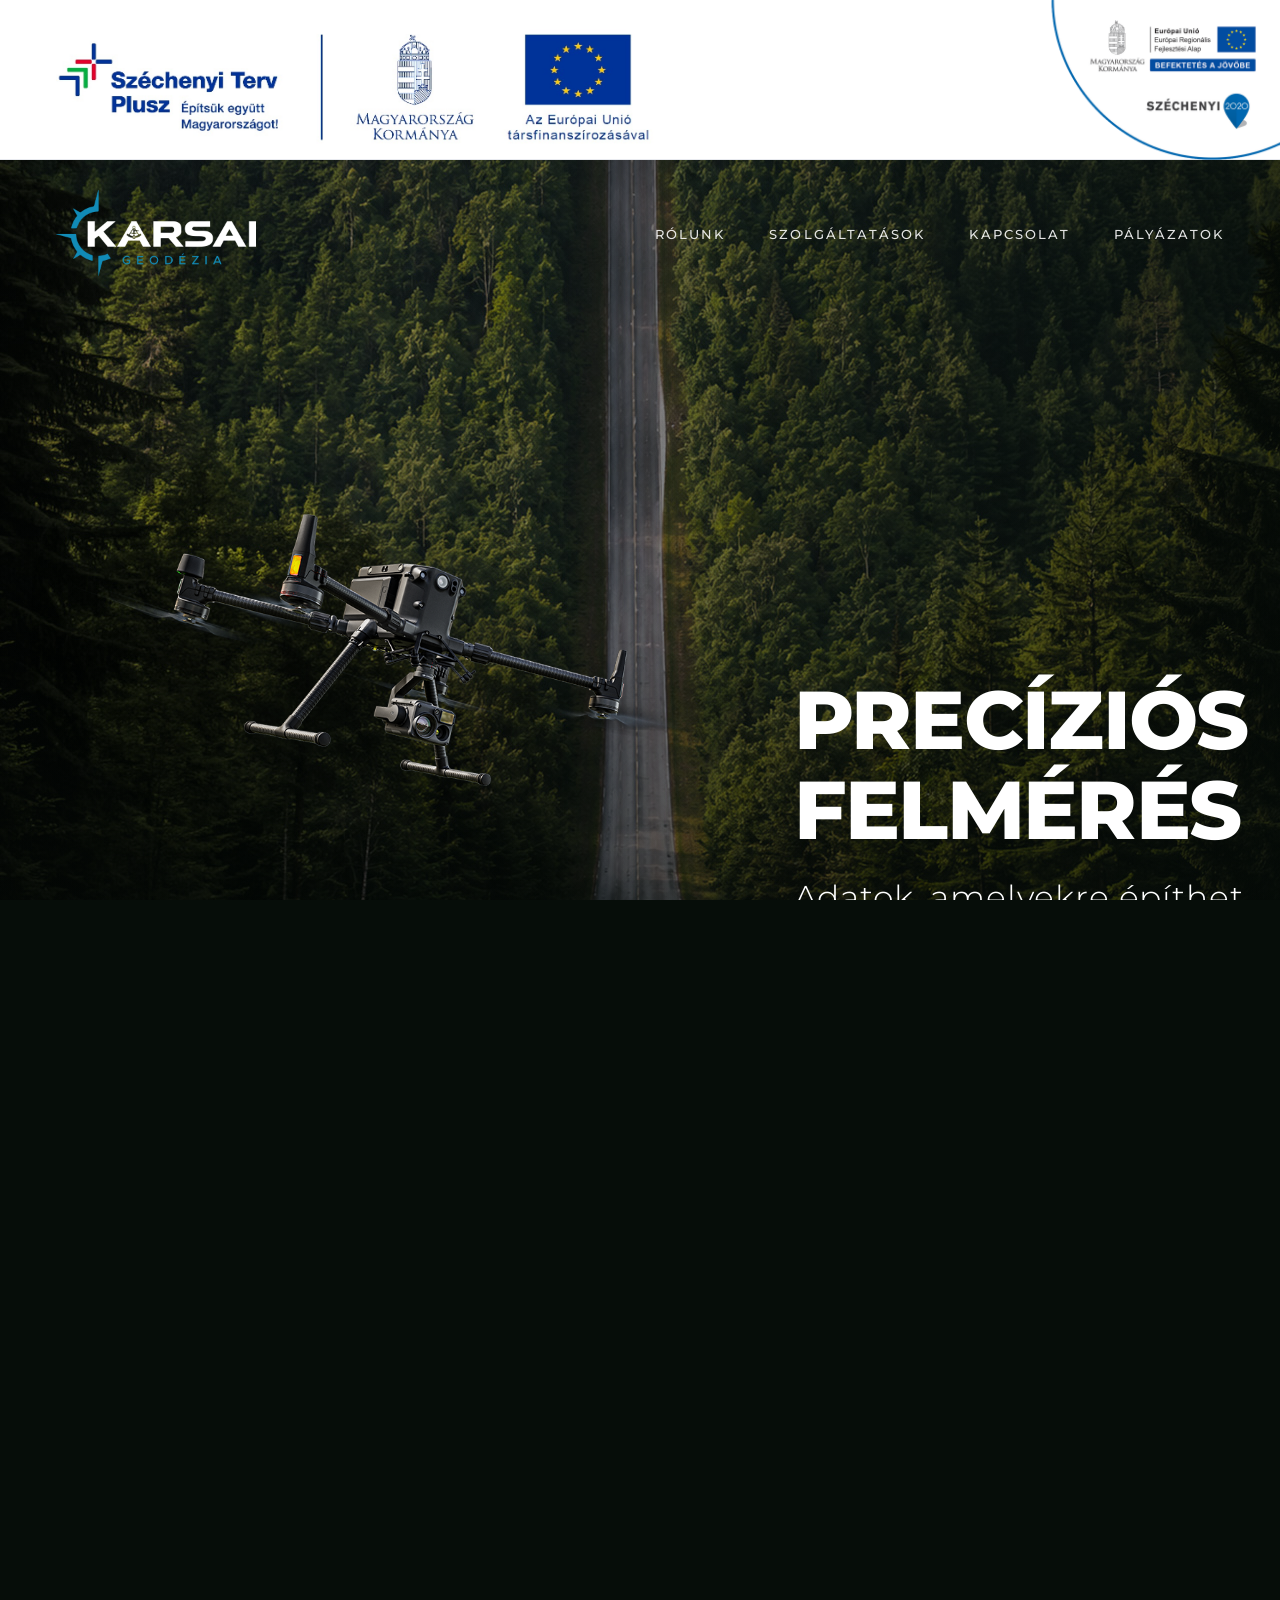
==== commit 8d7b9c52: "Felső sáv, infoblokk kétoszlopos elrendezés és EU szöveg - Felső 160px-es fehér sáv hozzáadva minden" ====
--- a/index.html
+++ b/index.html
@@ -10,6 +10,16 @@
     <link rel="stylesheet" href="style.css">
 </head>
 <body>
+<!-- Felső sáv -->
+<div class="top-banner">
+    <a href="https://palyazat.gov.hu" target="_blank" rel="noopener noreferrer">
+        <img src="kedvezmenyezetti-infoblokk.jpg" alt="Kedvezményezetti infoblokk">
+    </a>
+    <a href="https://palyazat.gov.hu" target="_blank" rel="noopener noreferrer">
+        <img src="infob.png" alt="Infoblokk">
+    </a>
+</div>
+
 
 <!-- Mobil menü overlay -->
 <div id="mobile-menu">
@@ -387,7 +397,9 @@
 
 <!-- Kedvezményezetti infoblokk -->
 <div class="eu-infoblokk-sav">
-    <div class="eu-infoblokk-inner">
+    <div class="eu-infoblokk-cols">
+        <div class="eu-infoblokk-col">
+        <div class="eu-infoblokk-inner">
         <a href="https://palyazat.gov.hu" target="_blank" rel="noopener noreferrer">
             <img src="kedvezmenyezetti-infoblokk-keretes.jpg" alt="Széchenyi Terv Plusz – Kedvezményezetti infoblokk">
         </a>
@@ -416,7 +428,43 @@
         <a href="palyazatok.html" class="eu-infoblokk-btn">
             További információk a projektről
         </a>
-    </div>
+        </div>
+        </div>
+        <!-- Jobb oszlop -->
+        <div class="eu-infoblokk-col">
+            <div class="eu-infoblokk-inner">
+                <a href="https://palyazat.gov.hu" target="_blank" rel="noopener noreferrer">
+                    <img src="infob.png" alt="Infoblokk">
+                </a>
+                <div class="eu-infoblokk-data">
+                    <div class="eu-infoblokk-row">
+                        <span class="eu-infoblokk-row-label">Kedvezményezett neve</span>
+                        <span class="eu-infoblokk-row-value">KARSAI GEODÉZIA Korlátolt Felelősségű Társaság</span>
+                    </div>
+                    <div class="eu-infoblokk-row">
+                        <span class="eu-infoblokk-row-label">Projekt címe</span>
+                        <span class="eu-infoblokk-row-value">„Vállalkozásfejlesztés geodézia területen"</span>
+                    </div>
+                    <div class="eu-infoblokk-row">
+                        <span class="eu-infoblokk-row-label">Szerződött támogatás összege</span>
+                        <span class="eu-infoblokk-row-value">17 000 000 Ft</span>
+                    </div>
+                    <div class="eu-infoblokk-row">
+                        <span class="eu-infoblokk-row-label">Tervezett befejezési dátum</span>
+                        <span class="eu-infoblokk-row-value">2023. június 30.</span>
+                    </div>
+                    <div class="eu-infoblokk-row">
+                        <span class="eu-infoblokk-row-label">Projekt azonosító száma</span>
+                        <span class="eu-infoblokk-row-value">GINOP-8.3.5-18/B_2</span>
+                    </div>
+                </div>
+                <a href="palyazatok.html" class="eu-infoblokk-btn">
+                    További információk a projektről
+                </a>
+            </div>
+        </div>
+    </div>
+    <p class="eu-infoblokk-footer-note">A projekt az Európai Unió támogatásával, a magyar állam társfinanszírozásával valósult meg.</p>
 </div>
 <footer id="site-footer">
     <div class="footer-main">
--- a/style.css
+++ b/style.css
@@ -5,6 +5,81 @@
 
 
 /* ─── RESET & GLOBAL ─── */
+
+/* ─── TOP BANNER ─── */
+
+.top-banner {
+    background: #ffffff;
+    width: 100%;
+    height: 160px;
+    display: flex;
+    align-items: center;
+    justify-content: space-between;
+    padding: 16px 56px;
+    border-bottom: 1px solid rgba(29, 52, 97, 0.1);
+    box-sizing: border-box;
+    position: relative;
+    z-index: 50;
+}
+
+.top-banner a:first-child {
+    display: flex;
+    align-items: center;
+    height: 160px;
+    line-height: 0;
+}
+
+.top-banner a:first-child img {
+    max-height: 160px;
+    width: auto;
+    display: block;
+    object-fit: contain;
+}
+
+.top-banner a:last-child {
+    position: absolute;
+    top: 0;
+    right: 0;
+    height: 160px;
+    line-height: 0;
+}
+
+.top-banner a:last-child img {
+    height: 160px;
+    width: auto;
+    display: block;
+    object-fit: contain;
+    object-position: top right;
+}
+
+@media (max-width: 760px) {
+    .top-banner {
+        height: auto;
+        min-height: 80px;
+        padding: 12px 20px;
+        padding-right: 100px;
+    }
+
+    .top-banner a:first-child {
+        height: auto;
+    }
+
+    .top-banner a:first-child img {
+        max-height: 56px;
+        max-width: 55vw;
+    }
+
+    .top-banner a:last-child {
+        height: 100%;
+    }
+
+    .top-banner a:last-child img {
+        height: 100%;
+        max-height: 80px;
+    }
+}
+
+
 
 *,
 *::before,
@@ -1249,28 +1324,51 @@
     border-top: 1px solid rgba(29, 52, 97, 0.08);
 }
 
+.eu-infoblokk-cols {
+    max-width: 1160px;
+    margin: 0 auto;
+    display: grid;
+    grid-template-columns: 1fr 1fr;
+    gap: 0;
+}
+
+.eu-infoblokk-col {
+    padding: 0 48px;
+}
+
+.eu-infoblokk-col:first-child {
+    padding-left: 0;
+    border-right: 1px solid rgba(29, 52, 97, 0.1);
+}
+
+.eu-infoblokk-col:last-child {
+    padding-right: 0;
+}
+
+.eu-infoblokk-col:last-child .eu-infoblokk-inner img {
+    width: auto;
+    height: 160px;
+}
+
 .eu-infoblokk-inner {
-    max-width: 700px;
-    margin: 0 auto;
     display: flex;
     flex-direction: column;
-    align-items: center;
+    align-items: flex-start;
 }
 
 .eu-infoblokk-inner a {
     display: block;
     line-height: 0;
+    width: 100%;
 }
 
 .eu-infoblokk-inner img {
-    max-width: 700px;
     width: 100%;
     height: auto;
     display: block;
 }
 
 .eu-infoblokk-data {
-    max-width: 700px;
     width: 100%;
     margin-top: 20px;
     padding-top: 20px;
@@ -1311,6 +1409,19 @@
     transform: translateY(-1px);
 }
 
+.eu-infoblokk-footer-note {
+    max-width: 1160px;
+    margin: 32px auto 0;
+    padding-top: 24px;
+    border-top: 1px solid rgba(29, 52, 97, 0.1);
+    text-align: center;
+    font-family: 'Montserrat', sans-serif;
+    font-size: 14px;
+    font-weight: 500;
+    color: #000000;
+    letter-spacing: 0.02em;
+}
+
 .eu-infoblokk-row {
     display: flex;
     flex-direction: column;
@@ -1344,6 +1455,32 @@
     .eu-infoblokk-sav {
         padding: 32px 24px;
     }
+
+    .eu-infoblokk-cols {
+        grid-template-columns: 1fr;
+        gap: 0;
+    }
+
+    .eu-infoblokk-col {
+        padding: 0;
+    }
+
+    .eu-infoblokk-col:first-child {
+        border-right: none;
+        border-bottom: 1px solid rgba(29, 52, 97, 0.1);
+        padding-bottom: 40px;
+        margin-bottom: 40px;
+    }
+
+    .eu-infoblokk-row {
+        flex-direction: column;
+        gap: 3px;
+        padding: 10px 0;
+    }
+
+    .eu-infoblokk-row-label {
+        width: auto;
+    }
 }
 
 
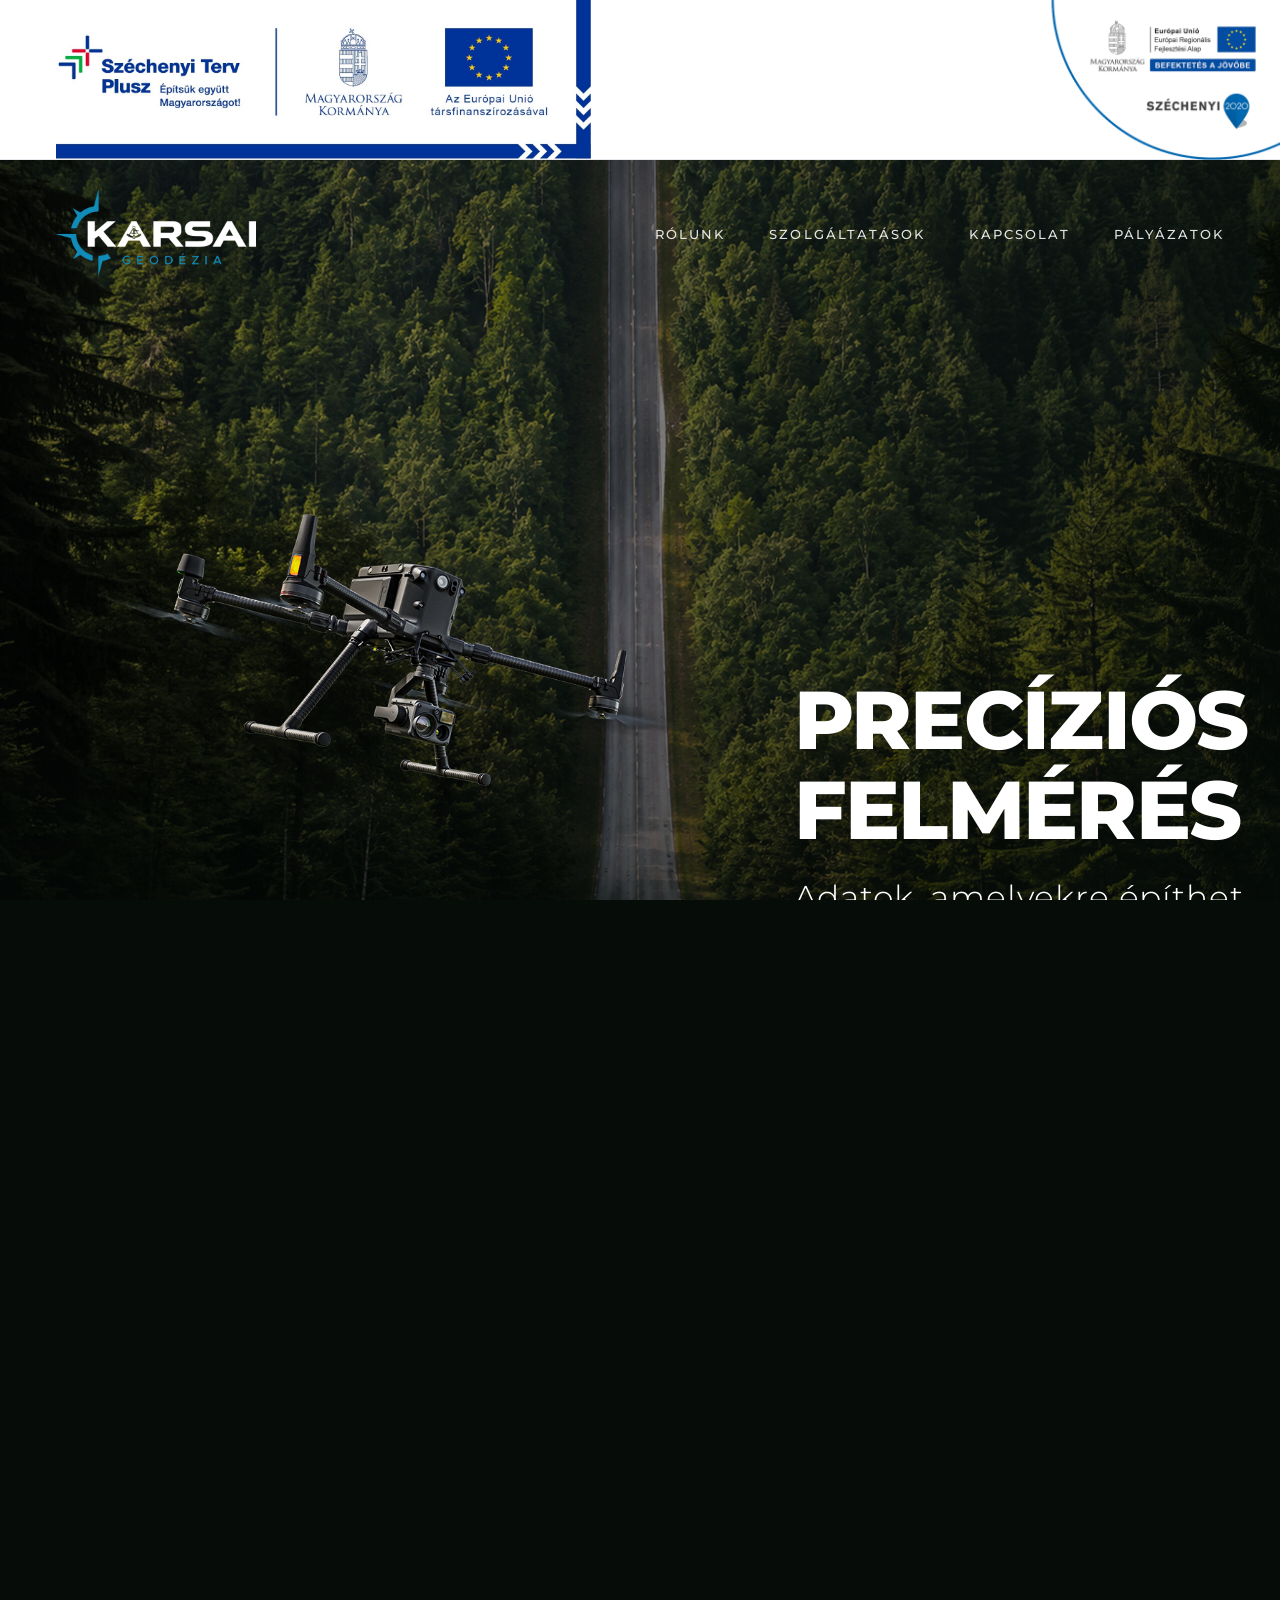
==== commit 92562f8b: "Fix: felső sáv bal képe kedvezmenyezetti-infoblokk-keretes.jpg-re cserélve minden oldalon Co-Authore" ====
--- a/index.html
+++ b/index.html
@@ -13,7 +13,7 @@
 <!-- Felső sáv -->
 <div class="top-banner">
     <a href="https://palyazat.gov.hu" target="_blank" rel="noopener noreferrer">
-        <img src="kedvezmenyezetti-infoblokk.jpg" alt="Kedvezményezetti infoblokk">
+        <img src="kedvezmenyezetti-infoblokk-keretes.jpg" alt="Kedvezményezetti infoblokk">
     </a>
     <a href="https://palyazat.gov.hu" target="_blank" rel="noopener noreferrer">
         <img src="infob.png" alt="Infoblokk">
--- a/style.css
+++ b/style.css
@@ -157,6 +157,12 @@
     opacity: 1;
     transform: translateY(0);
     transition-delay: 0.42s;
+}
+
+#mobile-menu.open .mobile-links li:nth-child(4) {
+    opacity: 1;
+    transform: translateY(0);
+    transition-delay: 0.52s;
 }
 
 #mobile-menu .mobile-links a {
